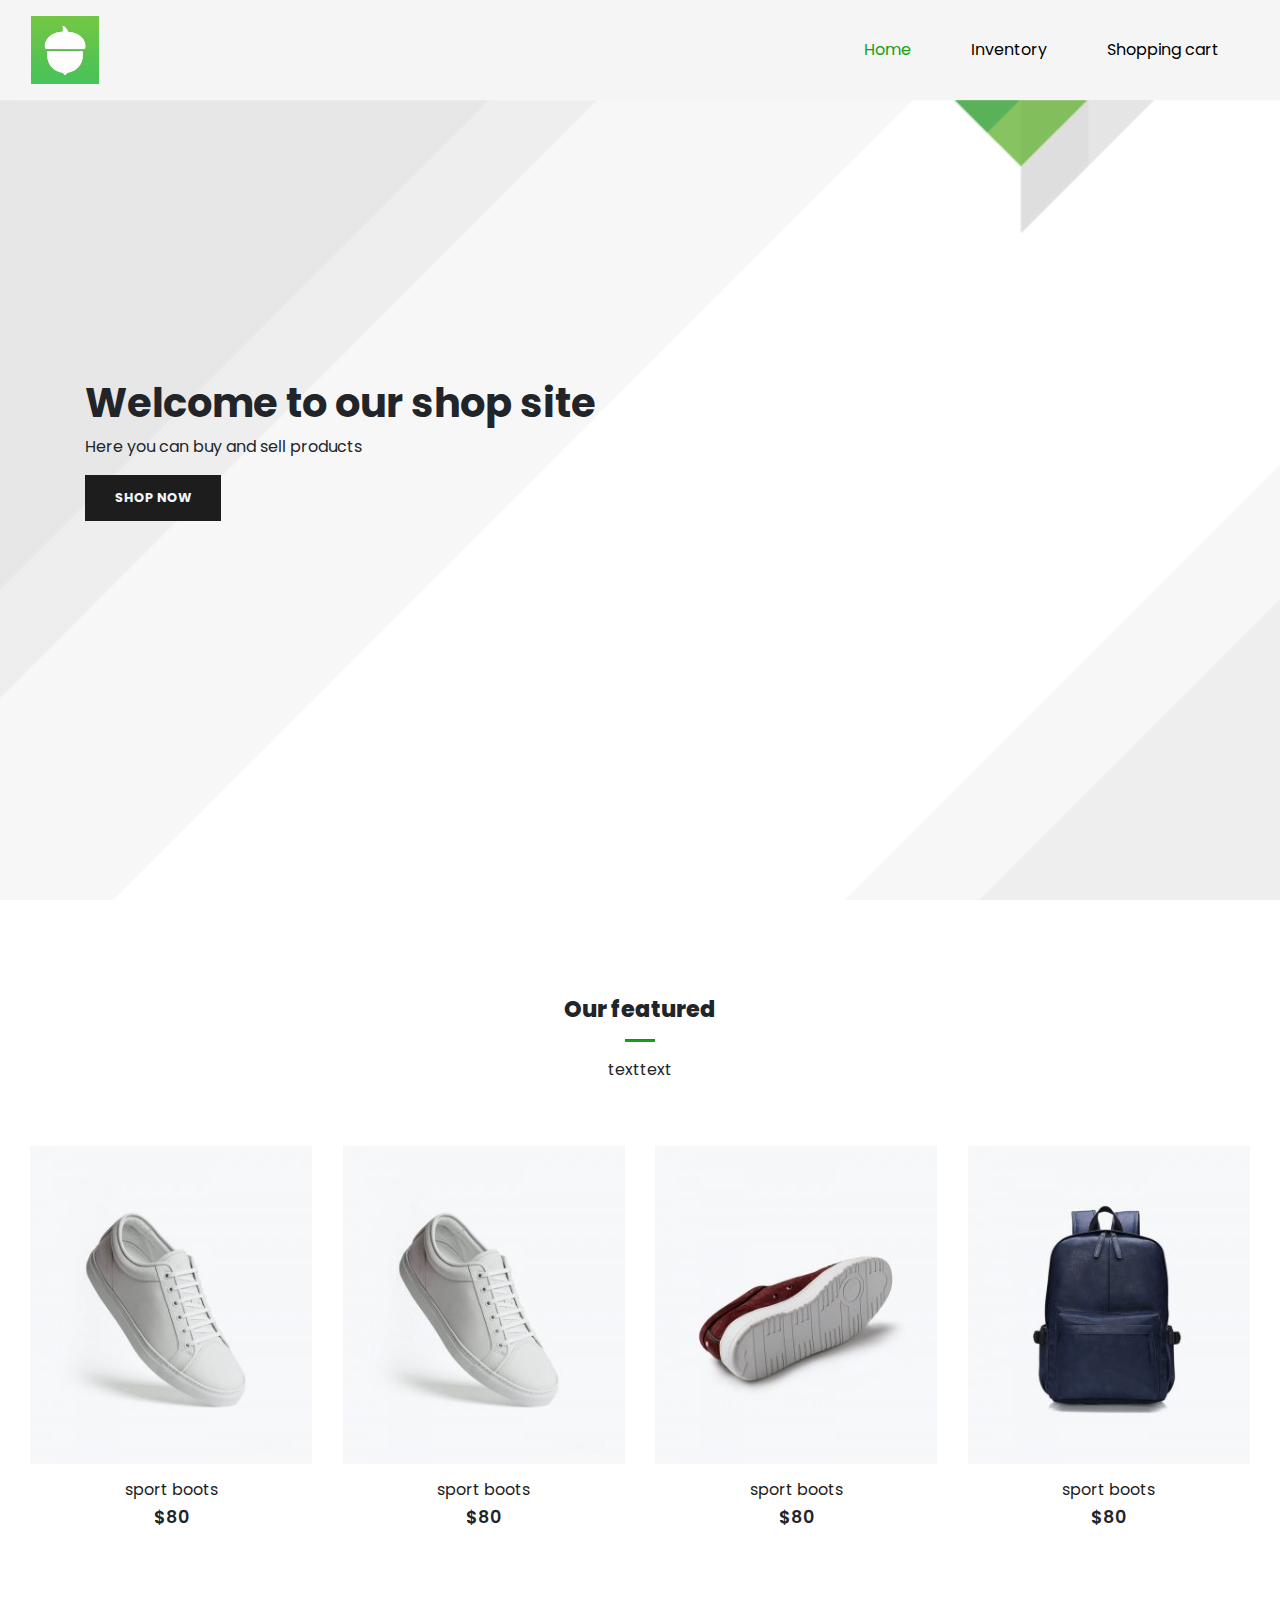
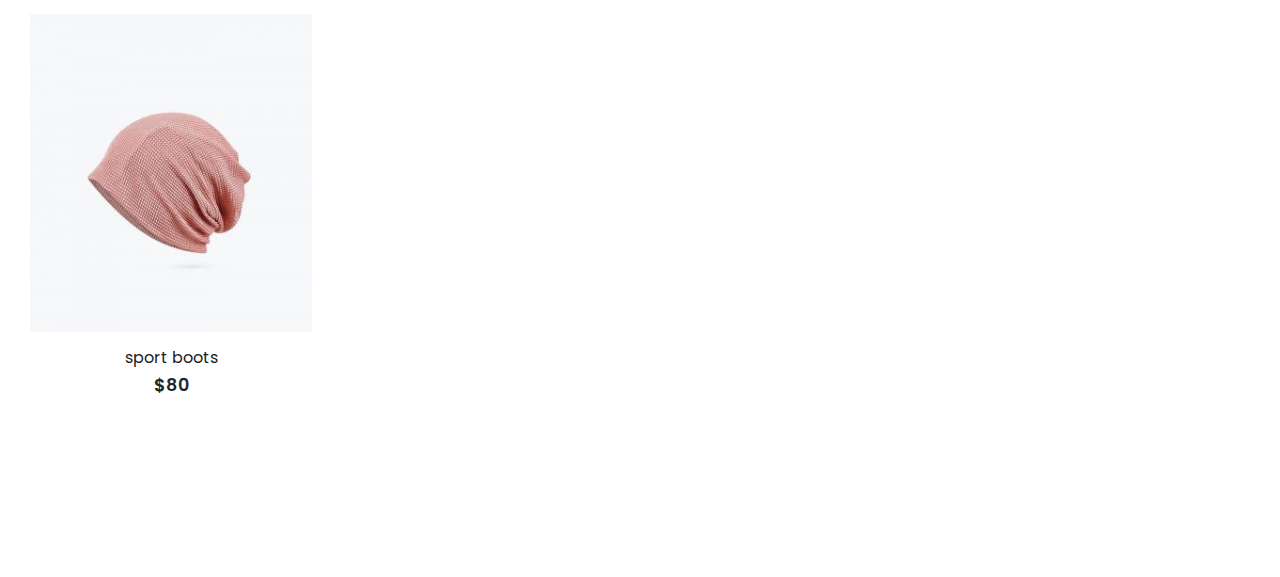
==== HomePage.html @ 659a0295 "inventory page" ====
<!DOCTYPE html>
<html lang="en">

    <head>
        <meta charset="UTF-8">
        <meta http-equiv="X-UA-Compatible" content="IE=edge">
        <meta name="viewport" content="width=device-width, initial-scale=1.0">
        <title>HomePage</title>

        <link rel="stylesheet" href="https://cdn.jsdelivr.net/npm/bootstrap@4.3.1/dist/css/bootstrap.min.css" integrity="sha384-ggOyR0iXCbMQv3Xipma34MD+dH/1fQ784/j6cY/iJTQUOhcWr7x9JvoRxT2MZw1T" crossorigin="anonymous">

        <link rel="stylesheet" href="https://pro.fontawesome.com/releases/v5.10.0/css/all.css" />

        <link rel="stylesheet" href="style.css">
    </head>

    <body>
        <!-- Navigation -->
        <nav class="navbar navbar-expand-lg bg-body-tertiary py-3 fixed-top" style="background-color: #F5F5F5;">
            <div class="container-fluid" >
                <div class = "home-logo">
                    <img src = "img/th.jpeg" alt="" style="width: 27%; height: auto;">
                </div>
              
              <button  class="navbar-toggler" type="button" data-bs-toggle="collapse" data-bs-target="#navbarSupportedContent" aria-controls="navbarSupportedContent" aria-expanded="false" aria-label="Toggle navigation" >
                <span> <i id = "bar" class="fa-solid fa-bars"></i></span>
              </button>
              <div class="collapse navbar-collapse" id="navbarSupportedContent">
                <ul class="navbar-nav ml-auto">
                  
                  <li class="nav-item">
                    <a class="nav-link active" href="#">Home</a>
                  </li>
                  <li class="nav-item">
                    <a class="nav-link" href="Inventory.html">Inventory</a>
                  </li>
                  <li class="nav-item">
                    <a class="nav-link" href="#">Shopping cart</a>
                  </li>
                  
              </div>
            </div>
          </nav>


        <section id="home">
            <div class="container">
                <h1>Welcome to our shop site</h1>
                <p>Here you can buy and sell products</p>
                <button>Shop now</button>
            </div>

        </section>

        <section id ="featured" class="my-5 pb-5">
          <div class = "container text-center mt-5 py-5">
            <h3>Our featured</h3>
            <hr class="mx-auto">
            <p>texttext</p>
          </div>
          <div class="row mx-auto container-fluid">
            <div class="product text-center col-lg-3 col-md-4 col-12">
              <img class="img-fluid mb-3" src="img/featured/1.jpg" alt="">
              <h5 class="p-name">sport boots</h5>
              <h4 class="p-price">$80</h4>
              <button class="buy-btn">Buy now</button>

            </div>
            <div class="product text-center col-lg-3 col-md-4 col-12">
              <img class="img-fluid mb-3" src="img/featured/1.jpg" alt="">
              <h5 class="p-name">sport boots</h5>
              <h4 class="p-price">$80</h4>
              <button class="buy-btn">Buy now</button>

            </div>
            <div class="product text-center col-lg-3 col-md-4 col-12">
              <img class="img-fluid mb-3" src="img/featured/2.jpg" alt="">
              <h5 class="p-name">sport boots</h5>
              <h4 class="p-price">$80</h4>
              <button class="buy-btn">Buy now</button>

            </div>
            <div class="product text-center col-lg-3 col-md-4 col-12">
              <img class="img-fluid mb-3" src="img/featured/3.jpg" alt="">
              <h5 class="p-name">sport boots</h5>
              <h4 class="p-price">$80</h4>
              <button class="buy-btn">Buy now</button>

            </div>
            <div class="product text-center col-lg-3 col-md-4 col-12">
              <img class="img-fluid mb-3" src="img/featured/4.jpg" alt="">
              <h5 class="p-name">sport boots</h5>
              <h4 class="p-price">$80</h4>
              <button class="buy-btn">Buy now</button>

            </div>

          </div>

        </section>

        <script src="https://cdn.jsdelivr.net/npm/@popperjs/core@2.11.7/dist/umd/popper.min.js" integrity="sha384-zYPOMqeu1DAVkHiLqWBUTcbYfZ8osu1Nd6Z89ify25QV9guujx43ITvfi12/QExE" crossorigin="anonymous"></script>
        <script src="https://cdn.jsdelivr.net/npm/bootstrap@5.3.0-alpha3/dist/js/bootstrap.bundle.min.js" integrity="sha384-ENjdO4Dr2bkBIFxQpeoTz1HIcje39Wm4jDKdf19U8gI4ddQ3GYNS7NTKfAdVQSZe" crossorigin="anonymous"></script>
    </body>

</html>
---- style.css ----
@import url("https://fonts.googleapis.com/css2?family=Poppins:wght@100;200;300;400;500;600;700;800;900&display=swap");
* {
  margin: 0;
  padding: 0;
  box-sizing: border-box;
}

body {
  font-family: "Poppins", sans-serif;
}

h1 {
  font-size: 2.5rem;
  font-weight: 700;
}

h2 {
  font-size: 1.8rem;
  font-weight: 600;
}

h3 {
  font-size: 1.4rem;
  font-weight: 800;
}

h4 {
  font-size: 1.1rem;
  font-weight: 600;
}

h5 {
  font-size: 1rem;
  font-weight: 400;
  color: #1d1d1d;
}

h6 {
  color: #d8d8d8;
}

button{
  font-size: 0.8rem;
  font-weight: 700;
  outline: none;
  border: none;
  background-color:#1d1d1d ;
  color: aliceblue;
  padding: 13px 30px;
  text-transform: uppercase;
  cursor: pointer;
  transition: 0.3s ease;
}

button:hover{
  background-color: rgb(20, 161, 20);
}

hr {
  width: 30px;
  height: 2px;
  background-color: rgb(20, 161, 20);
}

.navbar{
  font-size: 16px;
  top: 0;
  left: 0;
}

.navbar .navbar-nav .nav-link{
  padding: 0 30px;
  color: black;
  transition: 0.3s ease;
}

.navbar .navbar-nav .nav-link:hover,
.navbar .navbar-nav .nav-link.active{
  color: rgb(20, 161, 20);
}

#home{
  background-image: url("img/Store-Wallpaper-12.png");
  width: 100%;
  height: 100vh;
  background-size: cover;
  background-position:top 100px center;
  display: flex;
  flex-direction: column;
  justify-content:  center;
  align-items: flex-start;
}


/*products*/

.product{
  cursor: pointer;
  margin-bottom: 2rem;
}
.product img{
  transition: 0.3s all;
}

.product:hover img{
  opacity: 0.7;;
}

.product .buy-btn{
  background: rgb(20, 161, 20);
  transform: translateY(20px);
  opacity: 0;
  transition: 0.3s all;
}

.product:hover .buy-btn{
  
  transform: translateY(0);
  opacity: 1;
  
}
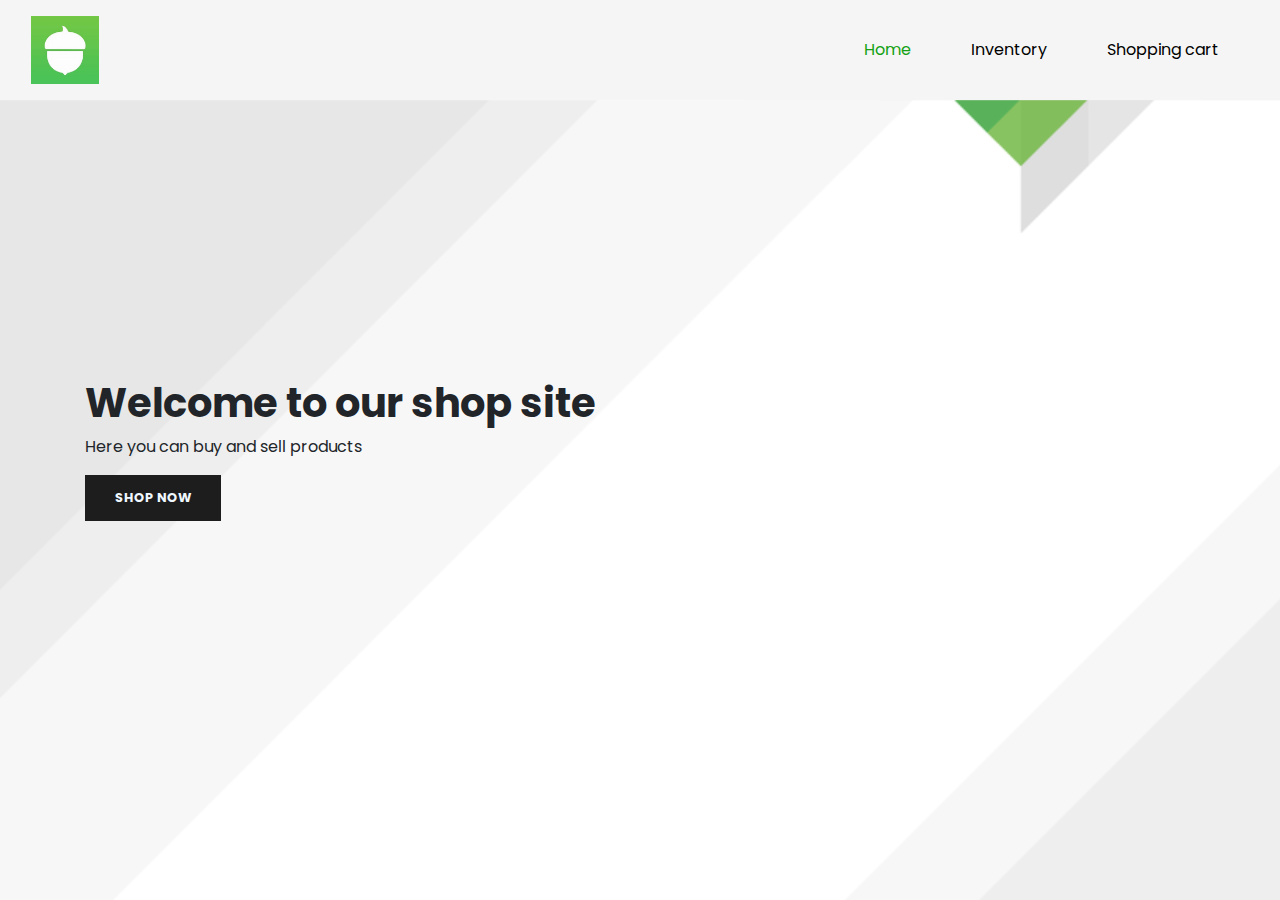
==== commit ba7f4c3a: ".." ====
--- a/HomePage.html
+++ b/HomePage.html
@@ -52,52 +52,7 @@
 
         </section>
 
-        <section id ="featured" class="my-5 pb-5">
-          <div class = "container text-center mt-5 py-5">
-            <h3>Our featured</h3>
-            <hr class="mx-auto">
-            <p>texttext</p>
-          </div>
-          <div class="row mx-auto container-fluid">
-            <div class="product text-center col-lg-3 col-md-4 col-12">
-              <img class="img-fluid mb-3" src="img/featured/1.jpg" alt="">
-              <h5 class="p-name">sport boots</h5>
-              <h4 class="p-price">$80</h4>
-              <button class="buy-btn">Buy now</button>
-
-            </div>
-            <div class="product text-center col-lg-3 col-md-4 col-12">
-              <img class="img-fluid mb-3" src="img/featured/1.jpg" alt="">
-              <h5 class="p-name">sport boots</h5>
-              <h4 class="p-price">$80</h4>
-              <button class="buy-btn">Buy now</button>
-
-            </div>
-            <div class="product text-center col-lg-3 col-md-4 col-12">
-              <img class="img-fluid mb-3" src="img/featured/2.jpg" alt="">
-              <h5 class="p-name">sport boots</h5>
-              <h4 class="p-price">$80</h4>
-              <button class="buy-btn">Buy now</button>
-
-            </div>
-            <div class="product text-center col-lg-3 col-md-4 col-12">
-              <img class="img-fluid mb-3" src="img/featured/3.jpg" alt="">
-              <h5 class="p-name">sport boots</h5>
-              <h4 class="p-price">$80</h4>
-              <button class="buy-btn">Buy now</button>
-
-            </div>
-            <div class="product text-center col-lg-3 col-md-4 col-12">
-              <img class="img-fluid mb-3" src="img/featured/4.jpg" alt="">
-              <h5 class="p-name">sport boots</h5>
-              <h4 class="p-price">$80</h4>
-              <button class="buy-btn">Buy now</button>
-
-            </div>
-
-          </div>
-
-        </section>
+        
 
         <script src="https://cdn.jsdelivr.net/npm/@popperjs/core@2.11.7/dist/umd/popper.min.js" integrity="sha384-zYPOMqeu1DAVkHiLqWBUTcbYfZ8osu1Nd6Z89ify25QV9guujx43ITvfi12/QExE" crossorigin="anonymous"></script>
         <script src="https://cdn.jsdelivr.net/npm/bootstrap@5.3.0-alpha3/dist/js/bootstrap.bundle.min.js" integrity="sha384-ENjdO4Dr2bkBIFxQpeoTz1HIcje39Wm4jDKdf19U8gI4ddQ3GYNS7NTKfAdVQSZe" crossorigin="anonymous"></script>
--- a/style.css
+++ b/style.css
@@ -37,6 +37,11 @@
 
 h6 {
   color: #d8d8d8;
+}
+
+.quantity{
+  font-size: 12px;
+  
 }
 
 button{
@@ -118,4 +123,16 @@
   transform: translateY(0);
   opacity: 1;
   
+}
+
+.sproduct input{
+  width: 50px;
+  height: 40px;
+  padding-left: 10px;
+  font-size: 16px;
+  margin-right: 10px;
+}
+
+.sproduct input:focus{
+  outline: none;
 }